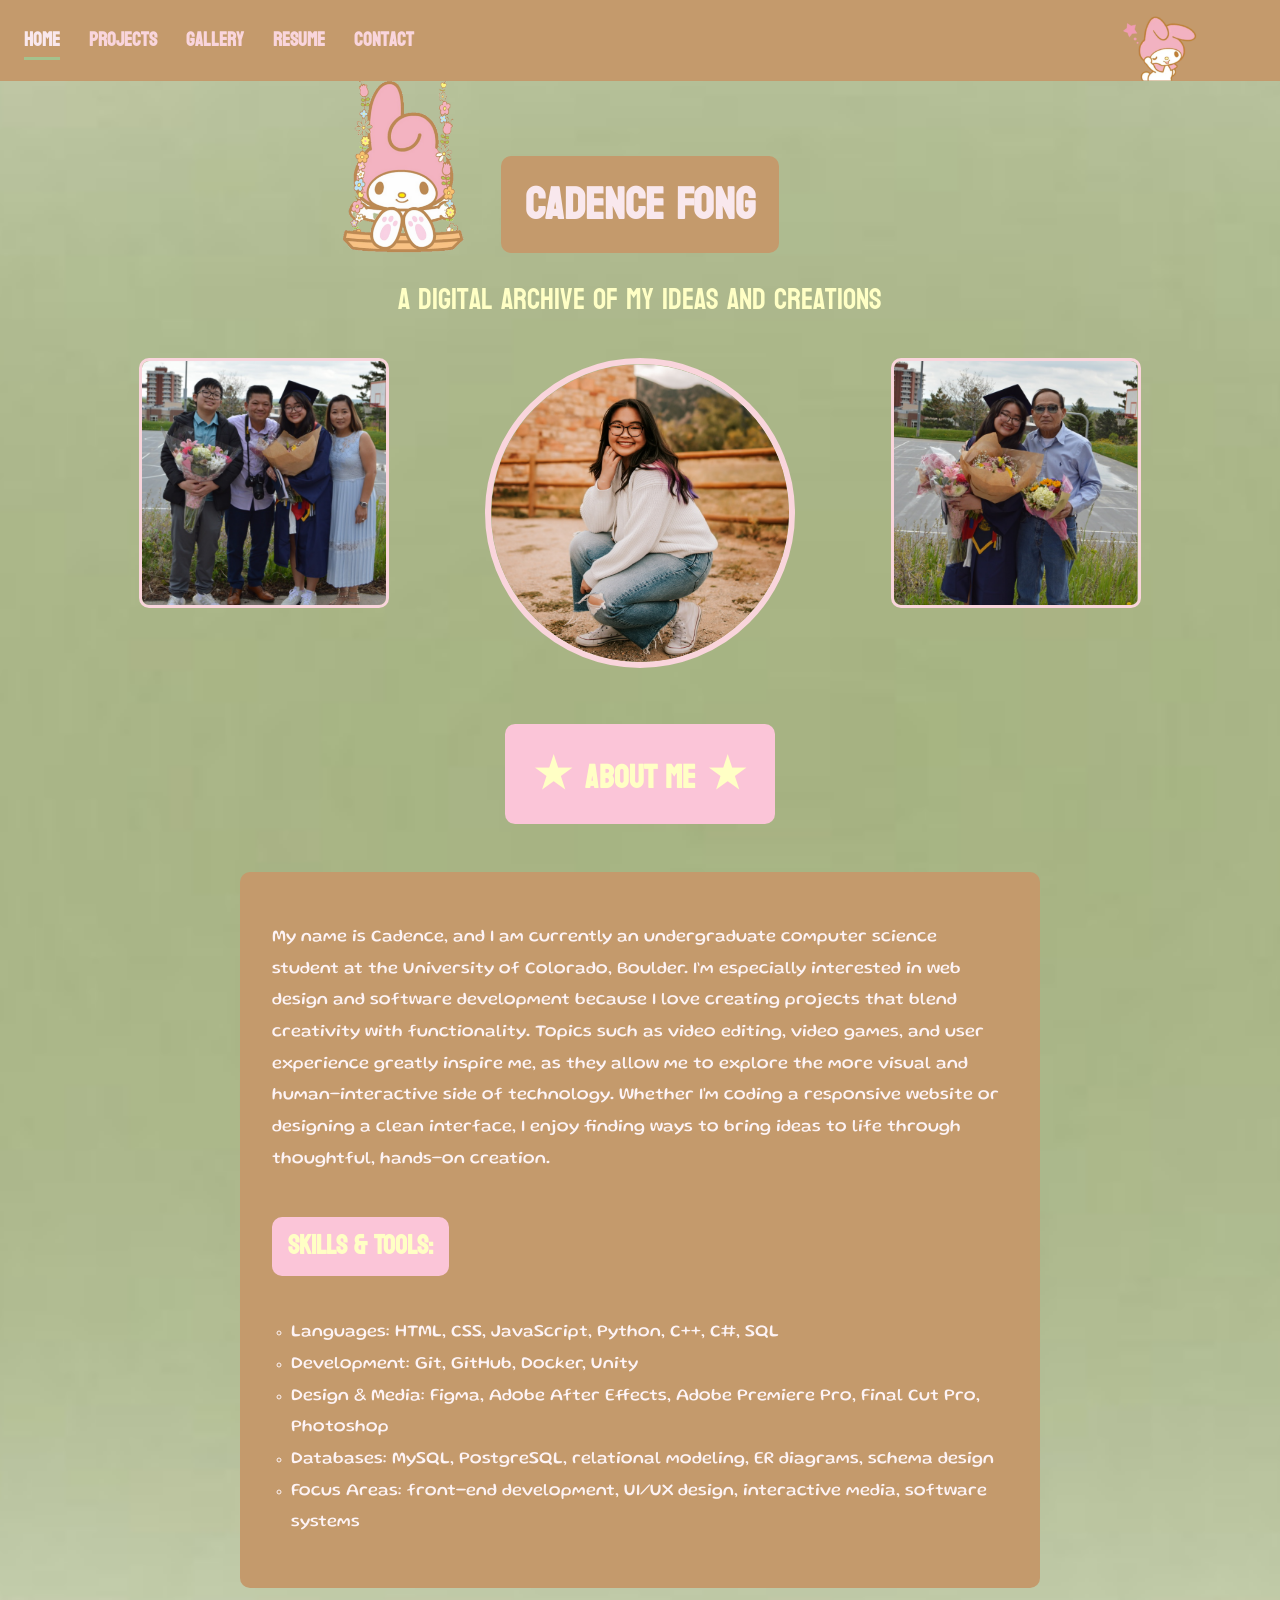
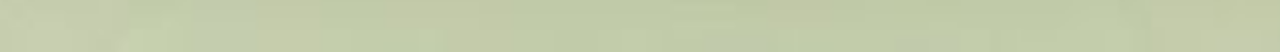
==== index.html @ fa325bc1 "initial commit" ====
<!DOCTYPE html>
<html lang="en">
<head>
  <meta charset="UTF-8" />
  <meta name="viewport" content="width=device-width, initial-scale=1.0"/>
  <title>Cadence Fong</title>
  <link rel="stylesheet" href="styles.css" />
  <link href="https://fonts.googleapis.com/css2?family=Gluten:wght@300;400&display=swap" rel="stylesheet">
  <link href="https://fonts.googleapis.com/css2?family=Koulen&display=swap" rel="stylesheet">
</head>
<body>
  <nav class="navbar">
    <div class="nav-left">
      <a href="index.html" class="active">Home</a>
      <a href="projects.html">Projects</a>
      <a href="gallery.html">Gallery</a>
      <a href="resume.html">Resume</a>
      <a href="contact.html">Contact</a>      
    </div>
    <img src="images/melody-wink.png" alt="My Melody Wink" class="melody-icon" />
  </nav>

  <div class="page-content">
    <section class="hero">
<div class="hero-header">
    <div class="hero-title-inner">
        <h1 class="hero-title">Cadence Fong</h1>
        <img src="images/melody-swing.png" alt="Melody Swing" class="melody-swing" />
    </div>
</div>
      <p class="tagline">A digital archive of my ideas and creations</p>

      <div class="image-row">
        <img src="images/group.png" class="side-img" alt="Group photo" />
        <img src="images/profile.png" class="center-img" alt="Cadence photo" />
        <img src="images/grad.png" class="side-img" alt="Grad photo" />
      </div>

      <button class="about-button">
        <span class="star">★</span> About Me <span class="star">★</span>
      </button>
    </section>

    <section class="about-section">
      <p>
        My name is Cadence, and I am currently an undergraduate computer science student at the University of Colorado, Boulder. I’m especially interested in web design and software development because I love creating projects that blend creativity with functionality. Topics such as video editing, video games, and user experience greatly inspire me, as they allow me to explore the more visual and human–interactive side of technology. Whether I'm coding a responsive website or designing a clean interface, I enjoy finding ways to bring ideas to life through thoughtful, hands–on creation.
      </p>

      <div class="skills-box">
        <h3>Skills & Tools:</h3>
        <ul>
          <li>Languages: HTML, CSS, JavaScript, Python, C++, C#, SQL</li>
          <li>Development: Git, GitHub, Docker, Unity</li>
          <li>Design & Media: Figma, Adobe After Effects, Adobe Premiere Pro, Final Cut Pro, Photoshop</li>
          <li>Databases: MySQL, PostgreSQL, relational modeling, ER diagrams, schema design</li>
          <li>Focus Areas: front-end development, UI/UX design, interactive media, software systems</li>
        </ul>
      </div>
    </section>
  </div>
</body>
</html>
---- styles.css ----
/* GENERAL FONTS + BACKGROUND */
*, *::before, *::after {
    box-sizing: border-box;
}

/* GLOBAL PAGE BACKGROUND FIX — FORCE ALL PAGES TO SHOW BODY BACKGROUND */
.gallery-page, .resume-page, .contact-page {
    background: transparent;
}

body {
    font-family: 'Gluten', cursive;
    background-image: url('images/background.jpg'); 
    background-size: cover; 
    background-repeat: no-repeat;
    background-position: center;
    color: white;
    margin: 0;
}
  
  /* NAVBAR */
  .navbar {
    font-family: 'Koulen', cursive;
    font-size: 1.2rem;
    position: fixed;
    top: 0;
    width: 100%;
    background-color: #c49a6c;
    padding: 0.8rem 1.5rem;
    display: flex;
    justify-content: space-between;
    align-items: center;
    z-index: 1000;
  }
  
  .nav-left a {
    color: #f9d5dc;
    text-decoration: none;
    font-weight: bold;
    margin-right: 1.5rem;
  }
  
  .melody-icon {
    height: 70px;
    object-fit: contain;
    margin-left: auto;
    align-self: flex-end;
    margin-right: 50px;
    margin-bottom: -14.9px; /* nudges it downward slightly into alignment */
  }
  
  
  /* PAGE CONTENT */
  .page-content {
    margin-top: 100px;
    padding: 2rem;
  }
  
  /* HERO SECTION */
.hero {
    text-align: center;
    padding-top: 2rem;
    margin-bottom: 3rem;
}

.hero-header {
    display: flex;
    justify-content: center;
    margin-top: -1rem;
}

.hero-title-inner {
    position: relative;   /* KEY */
    display: inline-block;
}

.hero-title {
    background-color: #c49a6c;
    color: #f9e8ed;
    border-radius: 10px;
    font-family: 'Koulen', cursive;
    font-size: 2.8rem;
    padding: 0.5rem 1.5rem;
    z-index: 1;
}

.melody-swing {
    position: absolute;
    left: -150px;   /* adjust this for peeking */
    top: -14%;
    transform: translateY(-30%);
    height: 175px;   /* your original size */
    pointer-events: none;
    z-index: 0;
}

  
  h1 {
    font-family: 'Koulen', cursive;
    font-size: 3rem;
    color: #f9d5dc;
    background-color: #c49a6c;
    padding: 0.3rem 1rem;
    border-radius: 10px;
    display: inline-block;
    margin: 0.5rem;
  }
  
  .tagline {
    font-size: 1.8rem;
    color: #FFFFC5;
    font-family: 'Koulen', cursive;
    margin-top: 0.8rem;  /* pulls it upward */
    margin-bottom: 1.8rem;  /* keeps spacing below */
  }
  
  /* IMAGES */
  .image-row {
    display: flex;
    justify-content: center;
    gap: 6rem;
    margin: 2rem 0;
  }
  
  .side-img {
    width: 250px;
    height: 250px;
    border: 3px solid #f9d5dc;
    border-radius: 10px;
    object-fit: cover;
  }  
  
  .side-img {
    width: 250px;
    border: 3px solid #f9d5dc;
  }
  
  .center-img {
    width: 310px;
    border: 6px solid #f9d5dc;
    border-radius: 50%;
  }
  
  /* ABOUT BUTTON */
  .about-button {
    font-family: 'Koulen', cursive;
    background-color: #fbc5d8;
    border: none;
    font-size: 2rem;
    padding: 0.8rem 1.5rem;
    border-radius: 10px;
    font-weight: 900;
    color: #FFFFC5;
    cursor: default;
    margin-top: 1.5rem;
  }
  
  .star {
    color: #FFFFC5;
    font-size: 1.2em;
    margin: 0 0.3rem;
  }
  
  /* ABOUT SECTION */
  .about-section {
    background-color: #c49a6c;
    padding: 2rem;
    border-radius: 10px;
    max-width: 800px;
    margin: 3rem auto 2rem auto;
    font-size: 1.1rem;
    font-family: 'Gluten', cursive;
    line-height: 1.8;
    color: #fdf3f5;
  }
  
  /* SKILLS */
  .skills-box h3 {
    background-color: #fbc5d8;
    display: inline-block;
    padding: 0.4rem 1rem;
    border-radius: 10px;
    color: #FFFFC5;
    font-size: 1.6rem;
    font-family: 'Koulen', cursive;
    margin-top: 1.5rem;
  }
  
  .skills-box ul {
    list-style-type: circle;
    margin-top: 1rem;
    padding-left: 1.2rem;
    color: #fdf3f5;
  }
  /* ACTIVE NAVBAR LINK */
.nav-left a.active {
  border-bottom: 3px solid #a4c28d; /* pastel green underline */
  color: #f9e8ed
}

/* PROJECTS PAGE STYLING */
.projects-title-wrapper {
    display: flex;
    justify-content: center;
    margin-top: 1rem;
}

.projects-title-inner {
    position: relative;   
    display: inline-block;  /* locks to title size */
}

.section-title {
    background-color: #c49a6c;
    color: #f9e8ed;
    border-radius: 10px;
    font-family: 'Koulen', cursive;
    font-size: 3rem;
    padding: 0.5rem 1.5rem;
    z-index: 1;
}

.peek-image {
    position: absolute;
    right: -62.4px;   
    top: 50%;
    transform: translateY(-60%);
    height: 120px;
    pointer-events: none;
    z-index: 0;   
}

.projects-grid {
  display: grid;
  grid-template-columns: repeat(auto-fit, minmax(300px, 1fr));
  gap: 2rem;
  margin-top: 2rem;
  justify-items: center;
}

.project-card {
    font-size: 1.1rem;
    background-color: #fdf3f5;
    border-radius: 15px;
    padding: 1.5rem;
    max-width: 350px;
    width: auto; 
    color: #54342a;
    box-shadow: 0 5px 15px rgba(0,0,0,0.1);
    text-align: center;
}

.project-card img {
  width: 130px;
  height: auto;
  margin: 1rem auto;
  display: block;
}

.project-title {
  font-size: 1.8rem;
  font-family: 'Koulen', cursive;
  background-color: #f4b6c2;
  color: #FFFFC5;
  padding: 0.6rem;
  border-radius: 12px;
}

.project-card a {
  font-size: 1.4rem;
  color: #f4b6c2; /* light pink */
  font-weight: bold;
  text-decoration: none;
}

.project-card a:hover {
  text-decoration: underline;
  color: #f78ca2; /* slightly brighter pink on hover */
}

/* GALLERY PAGE */

.gallery-page {
  padding: 2rem;
  background-image: url('images/your-background.jpg');
  background-size: cover; 
  background-repeat: no-repeat;
  background-position: center;
}

.gallery-title {
    position: relative;
    display: inline-block;
    font-size: 3rem;
    font-family: 'Koulen', cursive;
    background-color: #c49a6c;
    color: #f9e8ed;
    border-radius: 12px;
    padding: 1rem 2rem;
    z-index: 1;
}

.gallery-subtitle {
  text-align: center;
  color: #fdf3f5;
  font-family: 'Koulen', cursive;
  margin-bottom: 2rem;
  font-size: 1.8rem;
  margin-top: 0.5rem;
}

.gallery-section {
  margin-bottom: 4rem;
}

.section-header {
  font-family: 'Koulen', cursive;
  font-size: 1.8rem;
  background-color: #f4b6c2;
  color: #FFFFC5;
  padding: 0.5rem 1.5rem;
  border-radius: 10px;
  display: block;
  margin: 0 auto 1.5rem auto;
  text-align: center;
}

.section-description {
  text-align: center;
  margin: 1rem 0 2rem 0;
  font-family: 'Gluten', cursive;
  font-size: 1.1rem;
  color: #54342a;
}

.star {
  color: #FFFFC5;
  font-size: 1.3em;
  margin: 0 0.3rem;
}

.image-grid {
  display: grid;
  grid-template-columns: repeat(2, 1fr); /* exactly 2 per row */
  gap: 1.5rem;
  justify-items: center;
}

.image-grid img {
  width: 100%;
  max-width: 230px;
  border-radius: 10px;
  border: 5px solid #f9d5dc;
}

.video-column {
  display: flex;
  flex-direction: column;
  gap: 2rem;
  align-items: center;
}

.video-column video {
  width: 100%;
  max-width: 410px;
  border-radius: 12px;
  border: 5px solid #f9d5dc;
}

.gallery-columns {
  display: flex;
  flex-direction: row;
  justify-content: center;
  gap: 4rem;
  flex-wrap: wrap;
  margin-top: 2rem;
}

.left-column, .right-column {
  flex: 1;
  min-width: 320px;
  max-width: 600px;
}

.gallery-title-wrapper {
    display: flex;
    justify-content: center;
    margin-bottom: 1rem;
}

.title-icon-wrap {
  display: flex;
  align-items: center;
  justify-content: center;
  width: 70px; 
}

.gallery-icon-left {
    position: absolute;
    left: -8.5rem;   /* instead of hard pixels */
    top: 50%;
    transform: translateY(-50%);
    height: 110px;
    pointer-events: none;
    z-index: 0;
}

.gallery-icon-right {
    position: absolute;
    right: -10.5rem;  /* adjust as needed */
    top: 50%;
    transform: translateY(-50%);
    height: 140px;
    pointer-events: none;
    z-index: 0;
}

.video-embed {
  width: 100%;
  max-width: 420px;
  aspect-ratio: 16 / 9;
  margin: 0.5rem auto;
  margin-top: 0rem;
}

.video-embed iframe {
  width: 100%;
  height: 100%;
  border-radius: 12px;
  border: 5px solid #fbc5d8;
}

/*RESUME*/

.resume-page {
  text-align: center;
  padding-top: -1rem;
  background-image: url('images/your-background.jpg');
  background-size: cover; 
  background-repeat: no-repeat;
  background-position: center;
}

.resume-title {
  font-family: 'Koulen', cursive;
  font-size: 2.5rem;
  background-color: #c49a6c;
  color: #f9e8ed;
  display: inline-block;
  padding: 0.7rem 1.5rem;
  border-radius: 12px;
  margin-bottom: 1rem;
  margin-top: -1rem;
}

.resume-buttons {
  display: flex;
  justify-content: center;
  gap: 5rem;           
  flex-wrap: wrap;
  margin-top: 0.5rem;    
}

.resume-link {
  font-family: 'Koulen', cursive;
  background-color: #fbc5d8;
  color: #ffffc5;
  padding: 1rem 2rem;         
  border-radius: 10px;
  text-decoration: none;
  border: 3px solid #f9e8ed;
  transition: transform 0.2s ease;
  font-size: 1.3rem;          
}


.resume-link:hover {
  transform: scale(1.05);
  background-color: #f4b6c2;
}

.resume-page {
  display: flex;
  flex-direction: column;
  align-items: center;
  padding-top: 3rem;
}

.resume-frame {
  width: 100%;
  max-width: 1500px;  
  height: 750px;      
  border: 5px solid #fbc5d8;
  border-radius: 12px;
  display: block;
  margin: 2rem auto;
}


.resume-embed-wrapper {
  position: relative;
  display: flex;
  justify-content: center;
  width: 70%;
  margin-top: 0px;
}


.melody-blush {
  position: absolute;
  top: -30px;
  right: -20px;
  height: 120px;
  z-index: 2;
  pointer-events: none;
}

/*CONTACT*/
.contact-page {
  text-align: center;
  padding-top: 3rem;
  background-image: url('images/your-background.jpg');
  background-size: cover; 
  background-repeat: no-repeat;
  background-position: center;
}

.contact-title {
  font-family: 'Koulen', cursive;
  font-size: 3rem;
  background-color: #c49a6c;
  color: #f9e8ed;
  display: inline-block;
  padding: 0.7rem 1.5rem;
  border-radius: 12px;
  margin-bottom: 1rem;
  margin-top: -1.2rem;
}

.contact-subtitle {
  font-family: 'Koulen', cursive;
  font-size: 1.6em;
  color: #FFFFC5;
  margin-bottom: 1rem;
  margin-top: 0.6rem;
}

.contact-card {
  background-image: url('images/melody-postit.png'); /* update if needed */
  background-size: contain;
  background-repeat: no-repeat;
  background-position: center;
  width: 100%;
  max-width: 700px;
  height: 500px; /* adjust to fit the PNG */
  margin: 0 auto;
  display: flex;
  justify-content: center;
  align-items: center;
  padding: 2rem;
  margin-top: -2rem;
}

.contact-info ul {
  list-style-type: disc;
  text-align: left;
  font-family: 'Gluten', cursive;
  font-size: 1.8rem;
  color: #f9c9d2;
}

.contact-info li {
  margin-bottom: 1rem;   
  line-height: 1.6; 
}

.contact-info {
  padding-top: 3rem;    
  padding-right: 15rem;   
}


.contact-info strong {
  color: #b3773a;
}

.contact-link {
  color: #f9c9d2;
  text-decoration: none;
  display: inline-block; 
  transition: all 0.3s ease;
}

.contact-link:hover {
  color: #fbc5d8;
  text-shadow: 1px 1px 3px #fff0f5;
  transform: scale(1.05);
}

.project-card p a.inline-link {
  color: #5c3b2e;
  text-decoration: none;
  font-weight: normal;
  font-size: inherit;       /* match paragraph size */
  display: inline;          /* make sure it's inline */
  margin: 0;                /* remove any weird spacing */
  padding: 0;
}

.project-card p a.inline-link:hover {
  color: #a1738b;
  text-decoration: underline;
}
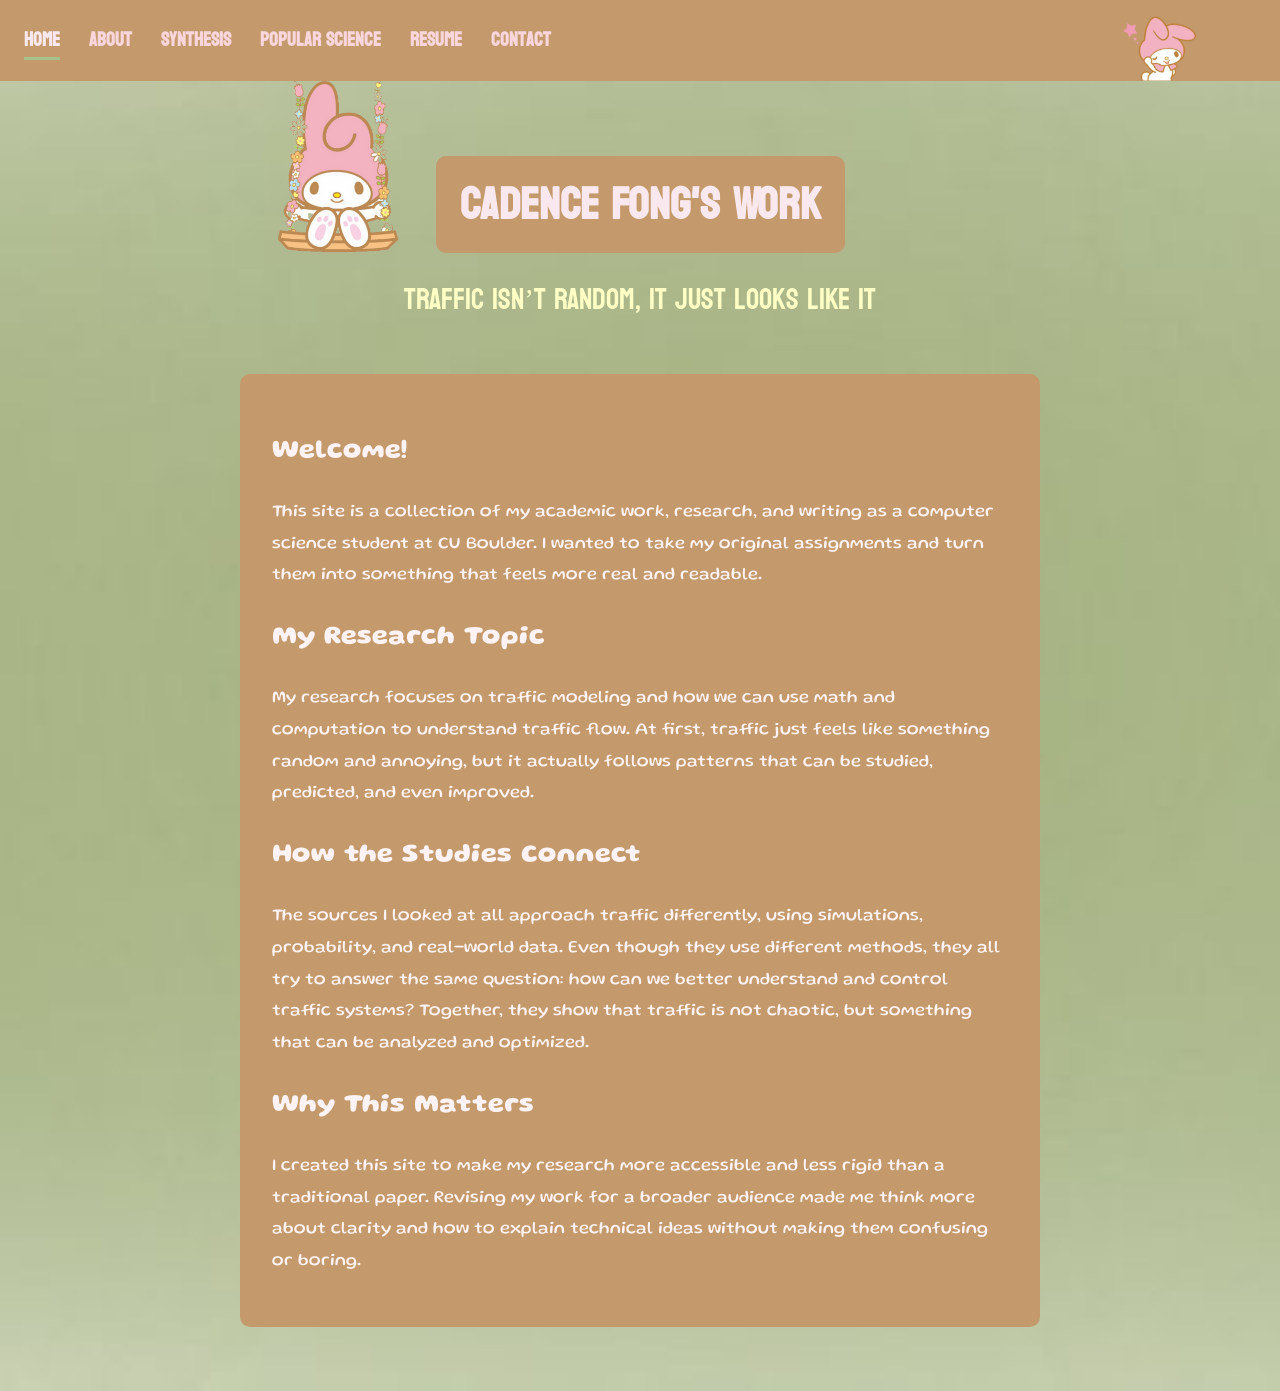
==== commit 4edcd11f: "finish adding revised works" ====
--- a/index.html
+++ b/index.html
@@ -8,55 +8,58 @@
   <link href="https://fonts.googleapis.com/css2?family=Gluten:wght@300;400&display=swap" rel="stylesheet">
   <link href="https://fonts.googleapis.com/css2?family=Koulen&display=swap" rel="stylesheet">
 </head>
+
 <body>
-  <nav class="navbar">
-    <div class="nav-left">
-      <a href="index.html" class="active">Home</a>
-      <a href="projects.html">Projects</a>
-      <a href="gallery.html">Gallery</a>
-      <a href="resume.html">Resume</a>
-      <a href="contact.html">Contact</a>      
+
+<nav class="navbar">
+  <div class="nav-left">
+    <a href="index.html" class="active">Home</a>
+    <a href="about.html">About</a>
+    <a href="synthesis.html">Synthesis</a>
+    <a href="article.html">Popular Science</a>
+    <a href="resume.html">Resume</a>
+    <a href="contact.html">Contact</a>
+  </div>
+  <img src="images/melody-wink.png" class="melody-icon" />
+</nav>
+
+<div class="page-content">
+
+<section class="hero">
+  <div class="hero-header">
+    <div class="hero-title-inner">
+      <h1 class="hero-title">Cadence Fong's Work</h1>
+      <img src="images/melody-swing.png" class="melody-swing" />
     </div>
-    <img src="images/melody-wink.png" alt="My Melody Wink" class="melody-icon" />
-  </nav>
+  </div>
 
-  <div class="page-content">
-    <section class="hero">
-<div class="hero-header">
-    <div class="hero-title-inner">
-        <h1 class="hero-title">Cadence Fong</h1>
-        <img src="images/melody-swing.png" alt="Melody Swing" class="melody-swing" />
-    </div>
+  <p class="tagline">Traffic isn’t random, it just looks like it</p>
+</section>
+
+<section class="about-section">
+
+<h2>Welcome!</h2>
+<p>
+This site is a collection of my academic work, research, and writing as a computer science student at CU Boulder. I wanted to take my original assignments and turn them into something that feels more real and readable.
+</p>
+
+<h2>My Research Topic</h2>
+<p>
+My research focuses on traffic modeling and how we can use math and computation to understand traffic flow. At first, traffic just feels like something random and annoying, but it actually follows patterns that can be studied, predicted, and even improved.
+</p>
+
+<h2>How the Studies Connect</h2>
+<p>
+The sources I looked at all approach traffic differently, using simulations, probability, and real-world data. Even though they use different methods, they all try to answer the same question: how can we better understand and control traffic systems? Together, they show that traffic is not chaotic, but something that can be analyzed and optimized.
+</p>
+
+<h2>Why This Matters</h2>
+<p>
+I created this site to make my research more accessible and less rigid than a traditional paper. Revising my work for a broader audience made me think more about clarity and how to explain technical ideas without making them confusing or boring.
+</p>
+
+</section>
+
 </div>
-      <p class="tagline">A digital archive of my ideas and creations</p>
-
-      <div class="image-row">
-        <img src="images/group.png" class="side-img" alt="Group photo" />
-        <img src="images/profile.png" class="center-img" alt="Cadence photo" />
-        <img src="images/grad.png" class="side-img" alt="Grad photo" />
-      </div>
-
-      <button class="about-button">
-        <span class="star">★</span> About Me <span class="star">★</span>
-      </button>
-    </section>
-
-    <section class="about-section">
-      <p>
-        My name is Cadence, and I am currently an undergraduate computer science student at the University of Colorado, Boulder. I’m especially interested in web design and software development because I love creating projects that blend creativity with functionality. Topics such as video editing, video games, and user experience greatly inspire me, as they allow me to explore the more visual and human–interactive side of technology. Whether I'm coding a responsive website or designing a clean interface, I enjoy finding ways to bring ideas to life through thoughtful, hands–on creation.
-      </p>
-
-      <div class="skills-box">
-        <h3>Skills & Tools:</h3>
-        <ul>
-          <li>Languages: HTML, CSS, JavaScript, Python, C++, C#, SQL</li>
-          <li>Development: Git, GitHub, Docker, Unity</li>
-          <li>Design & Media: Figma, Adobe After Effects, Adobe Premiere Pro, Final Cut Pro, Photoshop</li>
-          <li>Databases: MySQL, PostgreSQL, relational modeling, ER diagrams, schema design</li>
-          <li>Focus Areas: front-end development, UI/UX design, interactive media, software systems</li>
-        </ul>
-      </div>
-    </section>
-  </div>
 </body>
-</html>
+</html>
--- a/styles.css
+++ b/styles.css
@@ -612,14 +612,38 @@
   text-decoration: underline;
 }
 
-
-
-
-
-
-
-
-
-
-
-
+.hero-title-inner {
+  position: relative;
+  display: inline-block;
+}
+
+.title-side-icon {
+  position: absolute;
+  width: 120px;
+  pointer-events: none;
+}
+
+.left-icon {
+  left: -165px;
+  top: 45%;
+  transform: translateY(-50%);
+  width: 150px;
+}
+
+.right-icon {
+  right: -140px;
+  top: 50%;
+  transform: translateY(-50%);
+}
+
+
+
+
+
+
+
+
+
+
+
+
